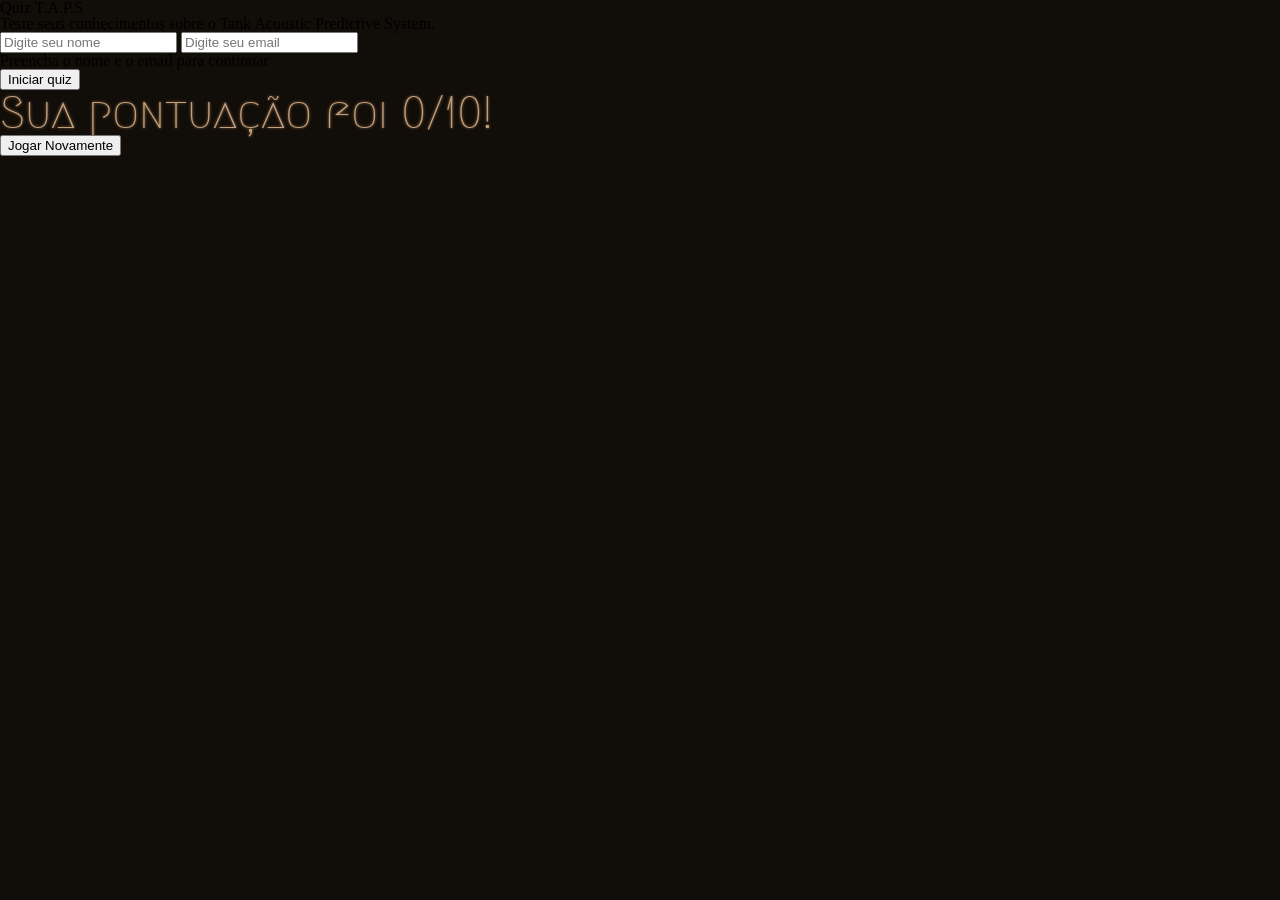
==== pages/quiz.html @ a006a066 "feat: criando pagina do quiz" ====
<!DOCTYPE html>
<html lang="pt-br">
<head>
    <meta charset="UTF-8">
    <meta name="viewport" content="width=device-width, initial-scale=1.0">
    <link href="https://fonts.googleapis.com/css2?family=Black+Ops+One&family=Syncopate&family=Megrim&family=Rationale&display=swap" rel="stylesheet">
    <link rel="stylesheet" href="../src/css/style.css">
    <title>QUIZ</title>
</head>

<div id="tela-inicio">
        <h6>Quiz T.A.P.S</h6>
        <p class="sub">Teste seus conhecimentos sobre o Tank Acoustic Predictive System.</p>

        <input type="text" id="nome" placeholder="Digite seu nome">
        <input type="text" id="email" placeholder="Digite seu email">

        <p id="erro" class="erro oculto">Preencha o nome e o email para continuar</p>

        <button class="btn1" onclick="comecarQuiz()">Iniciar quiz</button>
    </div>

    <div id="pergunta-container" class="oculto">
        <p id="progresso"></p>
        <h2 id="pergunta-texto"></h2>
        <div id="btn-container" class="botoes"></div>
    </div>

    <div id="resultado-container" class="oculto">
        <h2 id="resultado-texto">Sua pontuação foi 0/10!</h2>
        <button onclick="reiniciar()">Jogar Novamente</button>
    </div>

    <script src="../src/js/script.js"></script>
</body>
</html>
---- src/css/style.css ----
html, body, div, span, applet, object, iframe,
h1, h2, h3, h4, h5, h6, p, blockquote, pre,
a, abbr, acronym, address, big, cite, code,
del, dfn, em, img, ins, kbd, q, s, samp,
small, strike, strong, sub, sup, tt, var,
b, u, i, center,
dl, dt, dd, ol, ul, li,
fieldset, form, label, legend,
table, caption, tbody, tfoot, thead, tr, th, td,
article, aside, canvas, details, embed, 
figure, figcaption, footer, header, hgroup, 
menu, nav, output, ruby, section, summary,
time, mark, audio, video {
    margin: 0;
    padding: 0;
    border: 0;
    font-size: 100%;
    font: inherit;
    vertical-align: baseline;
}

article, aside, details, figcaption, figure, 
footer, header, hgroup, menu, nav, section {
    display: block;
}
body {
    line-height: 1;
}
ol, ul {
    list-style: none;
}
blockquote, q {
    quotes: none;
}
blockquote:before, blockquote:after,
q:before, q:after {
    content: '';
    content: none;
}
table {
    border-collapse: collapse;
    border-spacing: 0;
}


@import url('https://fonts.googleapis.com/css2?family=Black+Ops+One&family=Syncopate&family=Megrim&family=Rationale&display=swap');

:root {
    --dourado: #BFA181;
    --dourado-escuro: #110D09;
    --areia: #a77a4a;
     --bege-claro: rgb(241, 218, 194);
    --font-1: Black Ops One;
    --font-2: Syncopate;
    --font-3: Megrim;
    --font-4: Rationale
}

html {
    scroll-behavior: smooth;
}

body {
    background-color: var(--dourado-escuro);
    margin: 0;
    padding: 0;
}

header {
    background-image: url(../assets/img/foguete.jpg);
    background-size: cover;
    background-position: center;
    top: 0;
    left: 0;
    width: 100%;
    height: 100vh;
    display: flex;
    justify-content: flex-start;
    align-items: flex-start;
    flex-direction: column;
}

.menu {
    background-color: var(--dourado-escuro);
    display: flex;
    align-items: left;
    justify-content: center;
    width: 100%;
    height: 70px;
    position: fixed;
    z-index: 1000;
}

nav ul {
    display: flex;
    gap: 100px;
    list-style: none;
    padding: 20px;
    font-size: 20px;
}

a {
    font-family: var(--font-3);
    color: var(--dourado);
    text-decoration: none;
    transition: color 0.3s ease, transform 0.3s ease-in, text-shadow 0.3s ease;
    display: inline-block;
}

a:hover {
    color:rgb(236, 214, 190);
    text-shadow: 0 0 20px var(--dourado);
    transform: scale(1.1);
}

.titulo {
    margin-top: 10%;
    margin-left: 3%;
    color: var(--dourado);
    text-shadow: 0 0 10px var(--areia);
    padding: 10px 20px;
}

h1 {
    font-size: 70px;
    margin-bottom: 5px;
    font-family: var(--font-1);
    font-weight: 300;
}

.subtitulo {
    margin-top: 0;
    color: var(--dourado);
    text-shadow: 0 0 10px var(--dourado);
    font-size: 20px;
    font-family: var(--font-2);
}

h2 {
    color: var(--dourado);
    font-family: var(--font-3);
    font-size: 45px;
    text-shadow: 0 0 3px var(--areia);
}

section {
    display: flex;
    flex-direction: column;
    margin-top: 60px;
    margin-bottom: 60px;
    text-align: center;
    scroll-margin-top: 80px;
}

.item {
    margin-top: 40px;
    text-align: left;
    padding: 20px 40px;
    border-radius: 25px;
    margin-bottom: 0;
}

section p {
    color: var(--dourado);
    font-family: var(--font-4);
    line-height: 1;
    font-size: 22px;
    margin: 20px auto;
    margin-top: 10px;

}

footer {
    display: flex;
    justify-content: space-between;
    text-align: left;
    gap: 200px;
    padding: 20px;
    background-color: var(--areia);
}

.nome {
    margin-left: 25%;
    font-family: var(--font-4);
    color: var(--dourado-escuro);
}

.nome h3 {
    font-size: 30px; 
    margin-bottom: 10px;
}

.nome p {
    font-size: 15px;
    margin-bottom: 5px;
}

.rm {
    margin-right: 25%;
    font-family: var(--font-4);
    color: var(--dourado-escuro);
}

.rm h3 {
    font-size: 30px; 
    margin-bottom: 10px;
}

.rm p {
    font-size: 15px;
    margin-bottom: 5px;
}

.conteudo {
    display: flex;
    align-items: center;
    justify-content: center;
    gap: 30px;
    margin: 20px;
}

section img {
    width: 500px;
    border-radius: 20px;
}

.caixa-texto {
    display: flex;
    flex-direction: column;
    align-items: fex-start;
}

.texto {
    padding: 40px;
    border-radius: 10px;
    width: 600px;
}

.texto p {
    text-align: left;
    line-height: 1.5;
    margin: 0;
}

.quiz {
    background-image: url(../assets/img/quiz.jpg);
    background-size: cover;
    background-position: center;
    width: 90%;
    height: 500px;
    border-radius: 20px;
    margin: 50px;
    position: relative;
    box-shadow: 0 0 10px var(--bege-claro);
}

h5 {
    position: absolute;
    top: 28%;
    left: 40px;
    font-family: var(--font-1);
    font-size: 70px;
    color: var(--dourado);
    margin-left: 30px;
    text-shadow: 0 0 10px var(--areia);
    padding: 10px 20px;
}

.titulo-quiz {
    top: 48%;
    font-size: 100px;
    color: var(--bege-claro);
}

.texto-quiz {
    font-size: 30px;
    position: absolute;
    top: 20%;
    right: 70px;
    width: 700px;
    color: var(--bege-claro);
}

.chamando {
    font-size: 30px;
    position: absolute;
    top: 45%;
    right: 70px;
    width: 700px;
    color: var(--bege-claro);
}

.btn {
    position: absolute;
    bottom: 16%;
    right: 18%;
    font-size: 50px;
    background-color: var(--areia);
    border-radius: 5px;
    padding: 20px 30px;
    color: var(--dourado-escuro);
    transition: color 0.3s ease, transform 0.3s ease-in, text-shadow 0.3s ease;
}

.btn:hover {
    background-color: var(--dourado-escuro);
    color: var(--bege-claro);
    box-shadow: 0 0 40px var(--bege-claro);
    transform: scale(1.1);
}
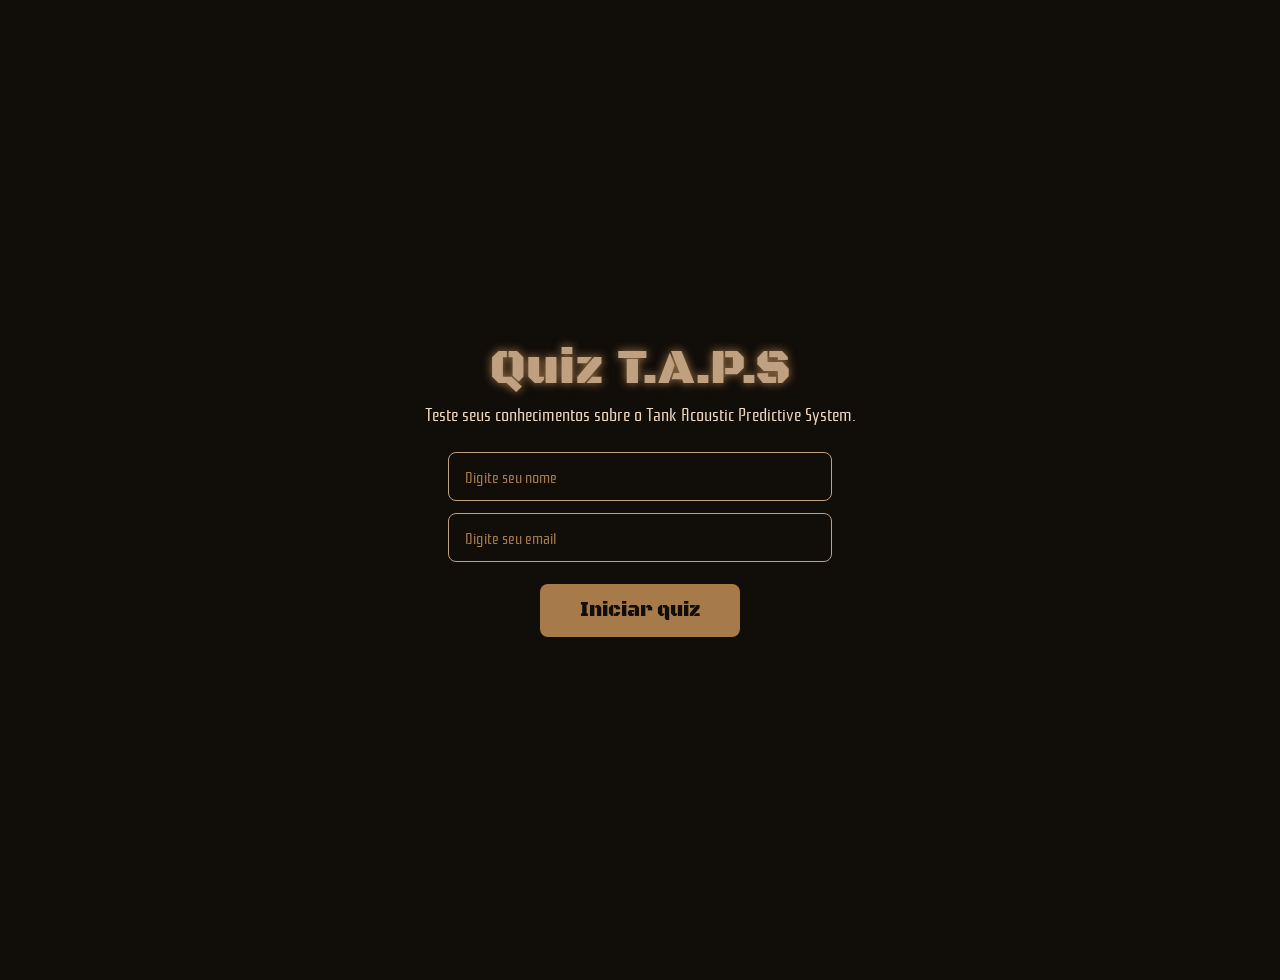
==== commit ea027b07: "feat: finalizando opção de troca de tema/cor do site" ====
--- a/pages/quiz.html
+++ b/pages/quiz.html
@@ -8,7 +8,8 @@
     <title>QUIZ</title>
 </head>
 
-<div id="tela-inicio">
+<body>
+    <div id="tela-inicio">
         <h6>Quiz T.A.P.S</h6>
         <p class="sub">Teste seus conhecimentos sobre o Tank Acoustic Predictive System.</p>
 
--- a/src/css/style.css
+++ b/src/css/style.css
@@ -56,6 +56,20 @@
     --font-4: Rationale
 }
 
+.slideshow {
+    width: 100%;
+    overflow: hidden;
+    margin: 0;       
+    margin-top: 0;
+}
+
+.slideshow img {
+    width: 100%;
+    height: 100%;
+    object-fit: cover;
+    object-position: center center; 
+}
+
 html {
     scroll-behavior: smooth;
 }
@@ -67,13 +81,10 @@
 }
 
 header {
-    background-image: url(../assets/img/foguete.jpg);
-    background-size: cover;
-    background-position: center;
     top: 0;
     left: 0;
     width: 100%;
-    height: 100vh;
+    height: auto;
     display: flex;
     justify-content: flex-start;
     align-items: flex-start;
@@ -308,3 +319,202 @@
     box-shadow: 0 0 40px var(--bege-claro);
     transform: scale(1.1);
 }
+
+#tela-inicio, #pergunta-container, #resultado-container {
+    display: flex;
+    flex-direction: column;
+    align-items: center;
+    justify-content: center;
+    min-height: 100vh;
+    padding: 40px 20px;
+}
+
+#tela-inicio h6 {
+    font-family: var(--font-1);
+    font-size: 50px;
+    color: var(--dourado);
+    text-shadow: 0 0 10px var(--areia);
+    margin-bottom: 10px;
+}
+
+#tela-inicio .sub {
+    font-family: var(--font-4);
+    font-size: 18px;
+    color: var(--bege-claro);
+    margin-bottom: 30px;
+    text-align: center;
+    max-width: 500px;
+}
+
+#tela-inicio input {
+    width: 350px;
+    padding: 12px 16px;
+    margin-bottom: 12px;
+    background-color: transparent;
+    border: 1px solid var(--dourado);
+    border-radius: 8px;
+    color: var(--bege-claro);
+    font-family: var(--font-4);
+    font-size: 16px;
+    outline: none;
+}
+
+#tela-inicio input::placeholder {
+    color: var(--areia);
+}
+
+#tela-inicio input:focus {
+    border-color: var(--bege-claro);
+    box-shadow: 0 0 8px var(--dourado);
+}
+
+.erro {
+    font-family: var(--font-4);
+    font-size: 14px;
+    color: #e05555;
+    margin-bottom: 10px;
+}
+
+.btn1 {
+    margin-top: 10px;
+    padding: 14px 40px;
+    font-family: var(--font-1);
+    font-size: 20px;
+    background-color: var(--areia);
+    color: var(--dourado-escuro);
+    border: none;
+    border-radius: 8px;
+    cursor: pointer;
+    transition: all 0.3s ease;
+}
+
+.btn1:hover {
+    background-color: var(--dourado);
+    box-shadow: 0 0 20px var(--bege-claro);
+    transform: scale(1.05);
+}
+
+#progresso {
+    font-family: var(--font-4);
+    font-size: 16px;
+    color: var(--areia);
+    margin-bottom: 20px;
+}
+
+#pergunta-texto {
+    font-family: var(--font-3);
+    font-size: 30px;
+    color: var(--dourado);
+    text-shadow: 0 0 5px var(--areia);
+    text-align: center;
+    max-width: 600px;
+    margin-bottom: 30px;
+}
+
+#btn-container {
+    display: flex;
+    flex-direction: column;
+    gap: 12px;
+    width: 100%;
+    max-width: 500px;
+}
+
+#btn-container button {
+    padding: 14px 20px;
+    font-family: var(--font-4);
+    font-size: 17px;
+    background-color: transparent;
+    color: var(--bege-claro);
+    border: 1px solid var(--dourado);
+    border-radius: 8px;
+    cursor: pointer;
+    transition: all 0.3s ease;
+    text-align: left;
+}
+
+#btn-container button:hover {
+    background-color: var(--areia);
+    color: var(--dourado-escuro);
+    box-shadow: 0 0 15px var(--dourado);
+}
+
+#resultado-container h2 {
+    font-family: var(--font-1);
+    font-size: 40px;
+    color: var(--dourado);
+    text-shadow: 0 0 10px var(--areia);
+    margin-bottom: 20px;
+    text-align: center;
+}
+
+#resultado-container button {
+    padding: 14px 40px;
+    font-family: var(--font-1);
+    font-size: 20px;
+    background-color: var(--areia);
+    color: var(--dourado-escuro);
+    border: none;
+    border-radius: 8px;
+    cursor: pointer;
+    transition: all 0.3s ease;
+}
+
+#resultado-container button:hover {
+    background-color: var(--dourado);
+    box-shadow: 0 0 20px var(--bege-claro);
+    transform: scale(1.05);
+}
+
+.oculto {
+    display: none !important;
+}
+
+body.tema-espacial {
+    --dourado: #4FA3D1;
+    --dourado-escuro: #050D1A;
+    --areia: #1B6FA8;
+    --bege-claro: #A8D8F0;
+}
+
+body.tema-metalico {
+    --dourado: #C0C0C0;
+    --dourado-escuro: #1A1A1A;
+    --areia: #888888;
+    --bege-claro: #E8E8E8;
+}
+
+.tema-btns {
+    display: flex;
+    align-items: center;
+    gap: 8px;
+    margin-left: 40px;
+}
+
+.tema-btn {
+    width: 22px;
+    height: 22px;
+    border-radius: 50%;
+    border: 2px solid transparent;
+    cursor: pointer;
+    transition: transform 0.2s ease, border-color 0.2s ease;
+}
+
+.tema-btn:hover { 
+    transform: scale(1.2); 
+}
+
+.tema-btn.ativo { 
+    border-color: var(--bege-claro); 
+}
+
+.tema-btn-dourado { 
+    background: #BFA181; 
+}
+
+.tema-btn-espacial { 
+    background: #4FA3D1; 
+}
+
+.tema-btn-metalico { 
+    background: #C0C0C0; 
+}
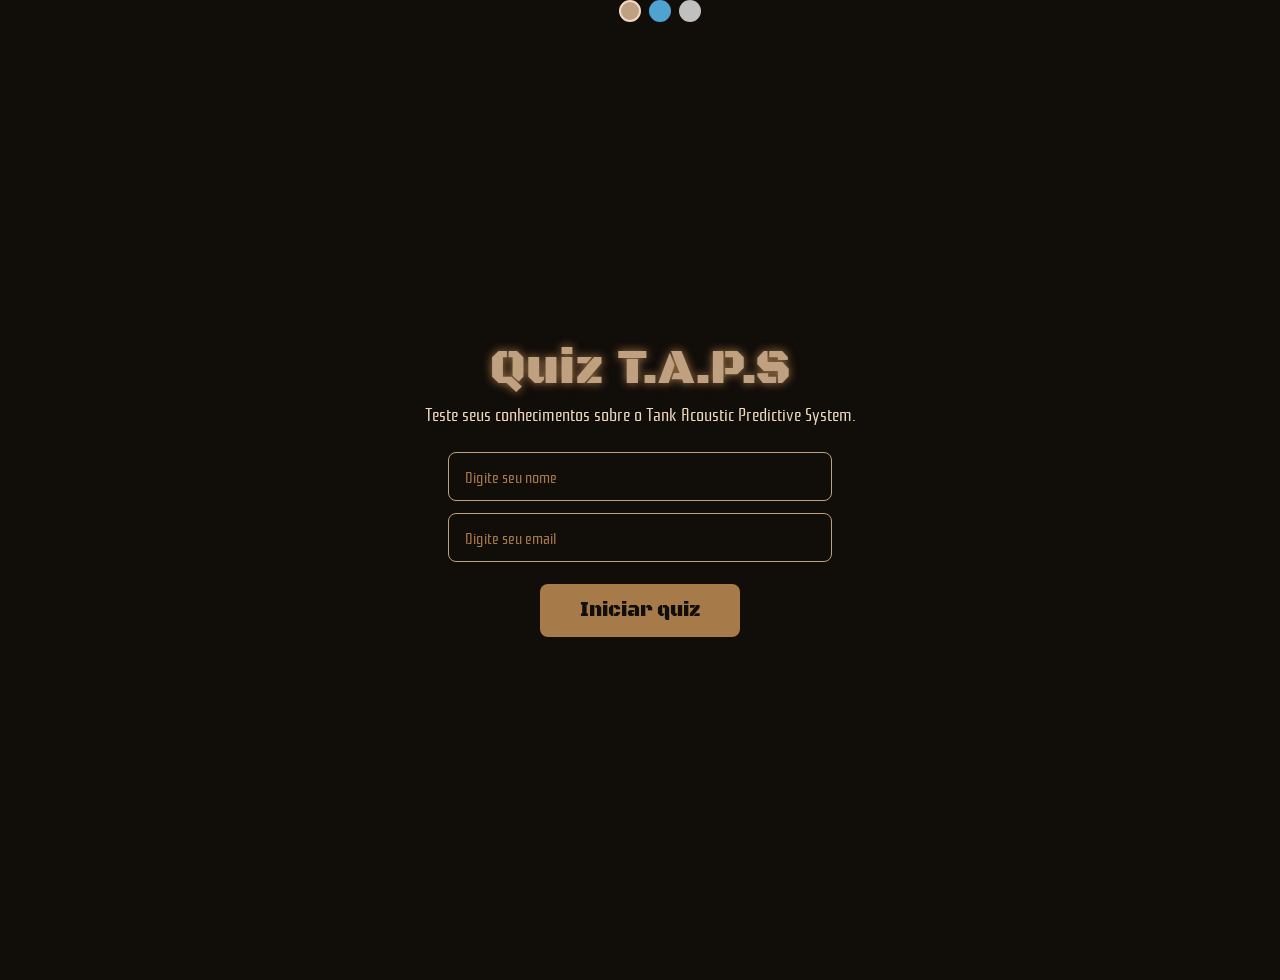
==== commit 76ac1947: "feat: adicionando opção de troca de tema/cor ao quiz" ====
--- a/pages/quiz.html
+++ b/pages/quiz.html
@@ -9,6 +9,16 @@
 </head>
 
 <body>
+    <div class="menu">
+        <nav>
+            <div class="tema-btns">
+                <button class="tema-btn tema-btn-dourado ativo" onclick="trocarTema('')" title="Tema Dourado"></button>
+                <button class="tema-btn tema-btn-espacial" onclick="trocarTema('tema-espacial')" title="Tema Espacial"></button>
+                <button class="tema-btn tema-btn-metalico" onclick="trocarTema('tema-metalico')" title="Tema Metálico"></button>
+            </div>
+        </nav>
+    </div>
+
     <div id="tela-inicio">
         <h6>Quiz T.A.P.S</h6>
         <p class="sub">Teste seus conhecimentos sobre o Tank Acoustic Predictive System.</p>
